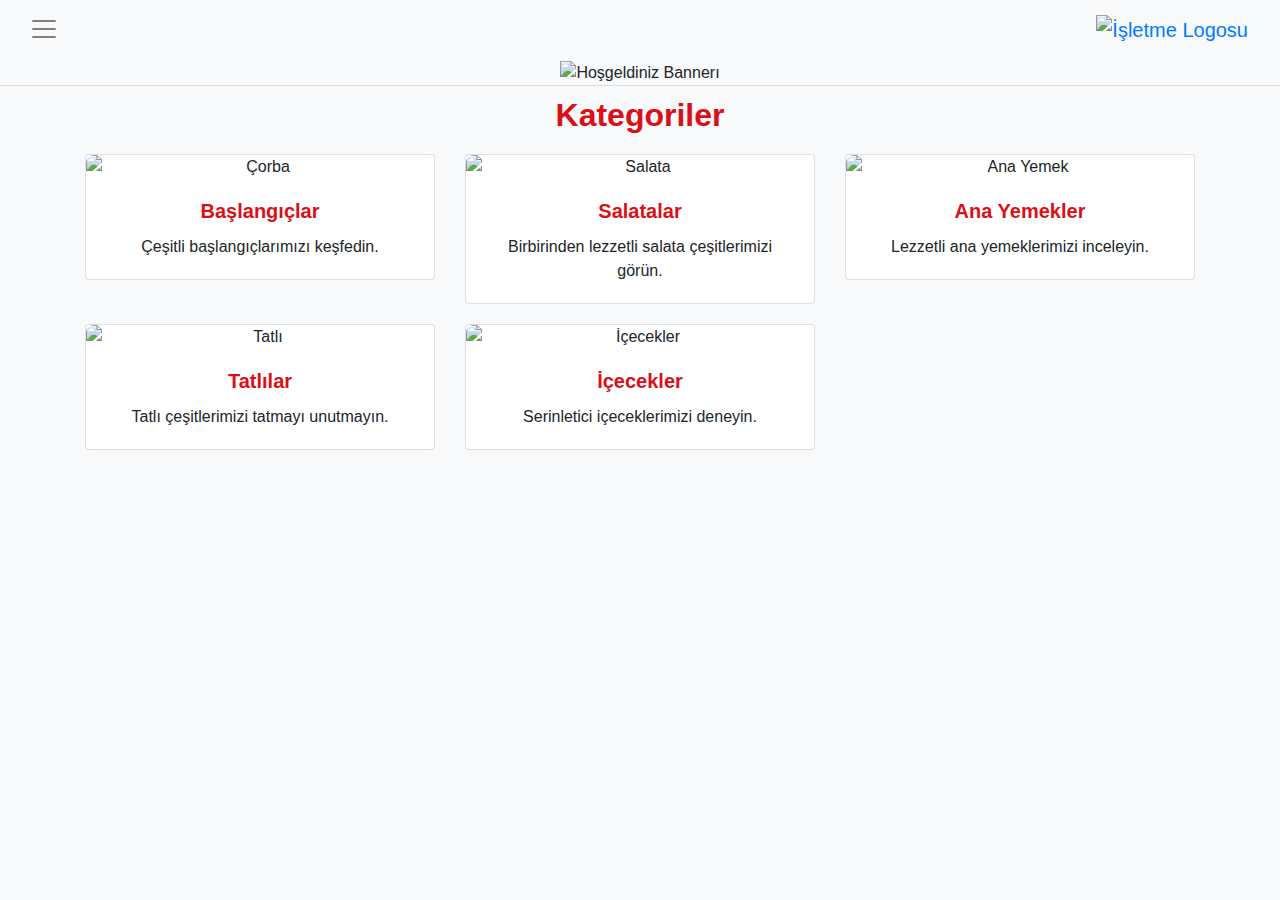
==== index.html @ b7ebc20b "Add files via upload" ====
<!DOCTYPE html>
<html lang="tr">
<head>
    <meta charset="UTF-8">
    <meta name="viewport" content="width=device-width, initial-scale=1.0">
    <title>QR Menü</title>
    <link rel="stylesheet" href="https://maxcdn.bootstrapcdn.com/bootstrap/4.5.2/css/bootstrap.min.css">
    <link rel="stylesheet" href="style.css">
</head>
<body>

    <div class="banner">
        <img src="https://www.happygroup.com.tr/uploads/source/2022/06/happy-menu-head.jpg" alt="Hoşgeldiniz Bannerı">
    </div>

    <!-- App Bar -->
    <nav class="navbar navbar-expand- bg-light fixed-top">
        <button class="navbar-toggler" type="button" data-toggle="collapse" data-target="#navbarMenu" aria-controls="navbarMenu" aria-expanded="false" aria-label="Toggle navigation">
            <span class="navbar-toggler-icon"></span>
        </button>
        <a class="navbar-brand ml-auto" href="#" onclick="showCategories()">
            <img src="https://www.happygroup.com.tr/uploads/source/2022/06/happy-group-117x89.png" alt="İşletme Logosu">
        </a>
        <div class="collapse navbar-collapse" id="navbarMenu">
            <ul class="navbar-nav mr-auto mt-2 ">
                <li class="nav-item" onclick="showCategories()">
                    <a class="nav-link" href="#">Ana Menü</a>
                </li>
                <li class="nav-item" onclick="showItems('başlangıçlar')">
                    <a class="nav-link" href="#">Başlangıçlar</a>
                </li>
                <li class="nav-item" onclick="showItems('salatalar')">
                    <a class="nav-link" href="#">Salatalar</a>
                </li>
                <li class="nav-item" onclick="showItems('ana Yemekler')">
                    <a class="nav-link" href="#">Ana Yemekler</a>
                </li>
                <li class="nav-item" onclick="showItems('tatlılar')">
                    <a class="nav-link" href="#">Tatlılar</a>
                </li>
                <li class="nav-item" onclick="showItems('içecekler')">
                    <a class="nav-link" href="#">İçecekler</a>
                </li>
            </ul>
        </div>
    </nav>

    <div class="container text-center">
        <div class="menu">
            <div id="category-list">
                <h2>Kategoriler</h2>
                <div class="row">
                    <div class="col-md-4" onclick="showItems('başlangıçlar')">
                        <div class="card">
                            <img src="https://www.happygroup.com.tr/uploads/source/2022/06/big-combo-mix.jpg" class="card-img-top" alt="Çorba">
                            <div class="card-body">
                                <h5 class="card-title">Başlangıçlar</h5>
                                <p class="card-text">Çeşitli başlangıçlarımızı keşfedin.</p>
                            </div>
                        </div>
                    </div>
                    <div class="col-md-4" onclick="showItems('salatalar')">
                        <div class="card">
                            <img src="https://www.happygroup.com.tr/uploads/source/2022/06/falafel-salata.jpg" class="card-img-top" alt="Salata">
                            <div class="card-body">
                                <h5 class="card-title">Salatalar</h5>
                                <p class="card-text">Birbirinden lezzetli salata çeşitlerimizi görün.</p>
                            </div>
                        </div>
                    </div>
                    <div class="col-md-4" onclick="showItems('ana Yemekler')">
                        <div class="card">
                            <img src="https://www.happygroup.com.tr/uploads/source/2022/06/cajun-finger.jpg" class="card-img-top" alt="Ana Yemek">
                            <div class="card-body">
                                <h5 class="card-title">Ana Yemekler</h5>
                                <p class="card-text">Lezzetli ana yemeklerimizi inceleyin.</p>
                            </div>
                        </div>
                    </div>
                    <div class="col-md-4" onclick="showItems('tatlılar')">
                        <div class="card">
                            <img src="https://www.happygroup.com.tr/uploads/source/2022/06/everest.jpg" class="card-img-top" alt="Tatlı">
                            <div class="card-body">
                                <h5 class="card-title">Tatlılar</h5>
                                <p class="card-text">Tatlı çeşitlerimizi tatmayı unutmayın.</p>
                            </div>
                        </div>
                    </div>
                    <div class="col-md-4" onclick="showItems('içecekler')">
                        <div class="card">
                            <img src="https://www.happygroup.com.tr/uploads/source/2022/09/coca-cola-min.jpg" class="card-img-top" alt="İçecekler">
                            <div class="card-body">
                                <h5 class="card-title">İçecekler</h5>
                                <p class="card-text">Serinletici içeceklerimizi deneyin.</p>
                            </div>
                        </div>
                    </div>
                </div>
            </div>

            <div id="items" class="d-none">
                <button class="btn btn-secondary mb-3" onclick="showCategories()">Geri</button>
                <h2 id="category-title"></h2>
                <div class="row" id="item-list"></div>
            </div>
        </div>
    </div>

    <script src="https://code.jquery.com/jquery-3.5.1.slim.min.js"></script>
    <script src="https://cdn.jsdelivr.net/npm/@popperjs/core@2.5.4/dist/umd/popper.min.js"></script>
    <script src="https://maxcdn.bootstrapcdn.com/bootstrap/4.5.2/js/bootstrap.min.js"></script>
    <script src="script.js"></script>
</body>
</html>
---- style.css ----
body {
    background-color: #f8f9fa;
    font-family: 'Arial', sans-serif;
    padding-top: 60px; /* App Bar yüksekliğine göre ayarlayın */
}

h1 {
    color: #343a40;
}
h5 {
    color:#da1018;
    font-weight: bold;
}
h2 {
    color:#da1018;
    font-weight: bold;
}
.nav-link {
    color:#da1018;
    font-weight: bold;
}
.nav-link:hover {
    color:#da1018;
    transform: scale(1.03);
}
.qr-code img {
    max-width: 100%;
    height: auto;
}

.menu {
    margin-top: 0px;
}

.menu h2 {
    color: #da1018;
}

.card {
    cursor: pointer;
    margin-bottom: 20px;
    transition: transform 0.2s;
}

.card:hover {
    transform: scale(1.05);
}

.card-img-top {
    border-radius: 8px 8px 0 0;
}

.card-body {
    border-radius: 0 0 8px 8px;
}

.navbar-brand img {
    max-height: 50px;
}

.navbar-toggler-icon {
    background-image: url("data:image/svg+xml;charset=utf8,%3Csvg viewBox='0 0 30 30' xmlns='http://www.w3.org/2000/svg'%3E%3Cpath stroke='rgba%288, 8, 8, 0.5%29' stroke-width='2' stroke-linecap='round' stroke-miterlimit='10' d='M4 7h22M4 15h22M4 23h22'/%3E%3C/svg%3E");
}
.banner {
    background-color: #f8f9fa;
    text-align: center;
    border-bottom: 1px solid #ddd;
    margin-bottom: 0; /* Bu satır eklendi */
}

.banner img {
    width: 100%;
    max-height: 100px;
    object-fit: cover;
}

#category-list h2 {
    margin-top: 10px; /* Bu satır eklendi */
    margin-bottom: 20px;
}
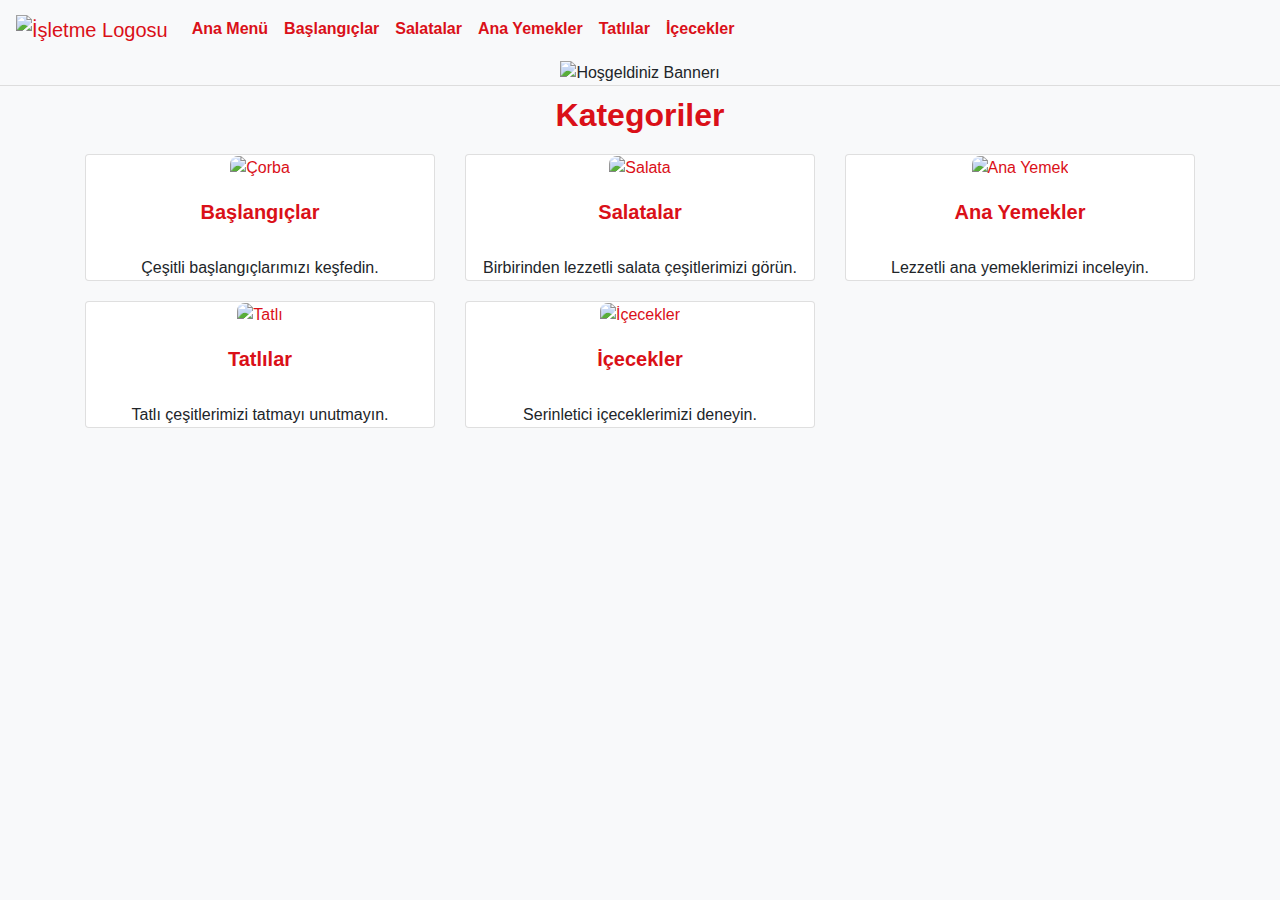
==== commit fe29440c: "Add files via upload" ====
--- a/index.html
+++ b/index.html
@@ -14,32 +14,32 @@
     </div>
 
     <!-- App Bar -->
-    <nav class="navbar navbar-expand- bg-light fixed-top">
-        <button class="navbar-toggler" type="button" data-toggle="collapse" data-target="#navbarMenu" aria-controls="navbarMenu" aria-expanded="false" aria-label="Toggle navigation">
+    <nav class="navbar navbar-expand-lg bg-light fixed-top">
+        <button class="navbar-toggler" type="button" data-toggle="collapse" data-target="#navbarNav" aria-controls="navbarNav" aria-expanded="false" aria-label="Toggle navigation">
             <span class="navbar-toggler-icon"></span>
         </button>
-        <a class="navbar-brand ml-auto" href="#" onclick="showCategories()">
+        <a class="navbar-brand" href="#">
             <img src="https://www.happygroup.com.tr/uploads/source/2022/06/happy-group-117x89.png" alt="İşletme Logosu">
         </a>
-        <div class="collapse navbar-collapse" id="navbarMenu">
-            <ul class="navbar-nav mr-auto mt-2 ">
-                <li class="nav-item" onclick="showCategories()">
-                    <a class="nav-link" href="#">Ana Menü</a>
+        <div class="collapse navbar-collapse" id="navbarNav">
+            <ul class="navbar-nav mr-auto">
+                <li class="nav-item">
+                    <a class="nav-link" href="index.html">Ana Menü</a>
                 </li>
-                <li class="nav-item" onclick="showItems('başlangıçlar')">
-                    <a class="nav-link" href="#">Başlangıçlar</a>
+                <li class="nav-item">
+                    <a class="nav-link" href="baslangiclar.html">Başlangıçlar</a>
                 </li>
-                <li class="nav-item" onclick="showItems('salatalar')">
-                    <a class="nav-link" href="#">Salatalar</a>
+                <li class="nav-item">
+                    <a class="nav-link" href="salatalar.html">Salatalar</a>
                 </li>
-                <li class="nav-item" onclick="showItems('ana Yemekler')">
-                    <a class="nav-link" href="#">Ana Yemekler</a>
+                <li class="nav-item">
+                    <a class="nav-link" href="ana-yemekler.html">Ana Yemekler</a>
                 </li>
-                <li class="nav-item" onclick="showItems('tatlılar')">
-                    <a class="nav-link" href="#">Tatlılar</a>
+                <li class="nav-item">
+                    <a class="nav-link" href="tatlilar.html">Tatlılar</a>
                 </li>
-                <li class="nav-item" onclick="showItems('içecekler')">
-                    <a class="nav-link" href="#">İçecekler</a>
+                <li class="nav-item">
+                    <a class="nav-link" href="icecekler.html">İçecekler</a>
                 </li>
             </ul>
         </div>
@@ -50,58 +50,66 @@
             <div id="category-list">
                 <h2>Kategoriler</h2>
                 <div class="row">
-                    <div class="col-md-4" onclick="showItems('başlangıçlar')">
+                    <div class="col-md-4">
                         <div class="card">
-                            <img src="https://www.happygroup.com.tr/uploads/source/2022/06/big-combo-mix.jpg" class="card-img-top" alt="Çorba">
-                            <div class="card-body">
-                                <h5 class="card-title">Başlangıçlar</h5>
-                                <p class="card-text">Çeşitli başlangıçlarımızı keşfedin.</p>
-                            </div>
+                            <a href="baslangiclar.html">
+                                <img src="https://www.happygroup.com.tr/uploads/source/2022/06/big-combo-mix.jpg" class="card-img-top" alt="Çorba">
+                                <div class="card-body">
+                                    <h5 class="card-title">Başlangıçlar</h5>
+                                </div>
+                            </a>
+                            <p class="card-text">Çeşitli başlangıçlarımızı keşfedin.</p>
                         </div>
                     </div>
-                    <div class="col-md-4" onclick="showItems('salatalar')">
+                    <div class="col-md-4">
                         <div class="card">
-                            <img src="https://www.happygroup.com.tr/uploads/source/2022/06/falafel-salata.jpg" class="card-img-top" alt="Salata">
-                            <div class="card-body">
-                                <h5 class="card-title">Salatalar</h5>
-                                <p class="card-text">Birbirinden lezzetli salata çeşitlerimizi görün.</p>
-                            </div>
+                            <a href="salatalar.html">
+                                <img src="https://www.happygroup.com.tr/uploads/source/2022/06/falafel-salata.jpg" class="card-img-top" alt="Salata">
+                                <div class="card-body">
+                                    <h5 class="card-title">Salatalar</h5>
+                                    
+                                </div>
+                            </a>
+                            <p class="card-text">Birbirinden lezzetli salata çeşitlerimizi görün.</p>
                         </div>
                     </div>
-                    <div class="col-md-4" onclick="showItems('ana Yemekler')">
+                    <div class="col-md-4">
                         <div class="card">
-                            <img src="https://www.happygroup.com.tr/uploads/source/2022/06/cajun-finger.jpg" class="card-img-top" alt="Ana Yemek">
-                            <div class="card-body">
-                                <h5 class="card-title">Ana Yemekler</h5>
-                                <p class="card-text">Lezzetli ana yemeklerimizi inceleyin.</p>
-                            </div>
+                            <a href="ana-yemekler.html">
+                                <img src="https://www.happygroup.com.tr/uploads/source/2022/06/cajun-finger.jpg" class="card-img-top" alt="Ana Yemek">
+                                <div class="card-body">
+                                    <h5 class="card-title">Ana Yemekler</h5>
+                                    
+                                </div>
+                            </a>
+                            <p class="card-text">Lezzetli ana yemeklerimizi inceleyin.</p>
                         </div>
                     </div>
-                    <div class="col-md-4" onclick="showItems('tatlılar')">
+                    <div class="col-md-4">
                         <div class="card">
-                            <img src="https://www.happygroup.com.tr/uploads/source/2022/06/everest.jpg" class="card-img-top" alt="Tatlı">
-                            <div class="card-body">
-                                <h5 class="card-title">Tatlılar</h5>
-                                <p class="card-text">Tatlı çeşitlerimizi tatmayı unutmayın.</p>
-                            </div>
+                            <a href="tatlilar.html">
+                                <img src="https://www.happygroup.com.tr/uploads/source/2022/06/everest.jpg" class="card-img-top" alt="Tatlı">
+                                <div class="card-body">
+                                    <h5 class="card-title">Tatlılar</h5>
+                                    
+                                </div>
+                            </a>
+                            <p class="card-text">Tatlı çeşitlerimizi tatmayı unutmayın.</p>
                         </div>
                     </div>
-                    <div class="col-md-4" onclick="showItems('içecekler')">
+                    <div class="col-md-4">
                         <div class="card">
-                            <img src="https://www.happygroup.com.tr/uploads/source/2022/09/coca-cola-min.jpg" class="card-img-top" alt="İçecekler">
-                            <div class="card-body">
-                                <h5 class="card-title">İçecekler</h5>
-                                <p class="card-text">Serinletici içeceklerimizi deneyin.</p>
-                            </div>
+                            <a href="icecekler.html">
+                                <img src="https://www.happygroup.com.tr/uploads/source/2022/09/coca-cola-min.jpg" class="card-img-top" alt="İçecekler">
+                                <div class="card-body">
+                                    <h5 class="card-title">İçecekler</h5>
+                                    
+                                </div>
+                            </a>
+                            <p class="card-text">Serinletici içeceklerimizi deneyin.</p>
                         </div>
                     </div>
                 </div>
-            </div>
-
-            <div id="items" class="d-none">
-                <button class="btn btn-secondary mb-3" onclick="showCategories()">Geri</button>
-                <h2 id="category-title"></h2>
-                <div class="row" id="item-list"></div>
             </div>
         </div>
     </div>
--- a/style.css
+++ b/style.css
@@ -77,4 +77,17 @@
 #category-list h2 {
     margin-top: 10px; /* Bu satır eklendi */
     margin-bottom: 20px;
+}
+.btn{
+    border: 1px;
+    border-radius: 4px;
+    border-color: #da1018;
+}
+a {
+    text-decoration: none;
+}
+
+/* Link renklerini kaldırmak için */
+a:link, a:visited, a:hover {
+    color: #da1018;
 }